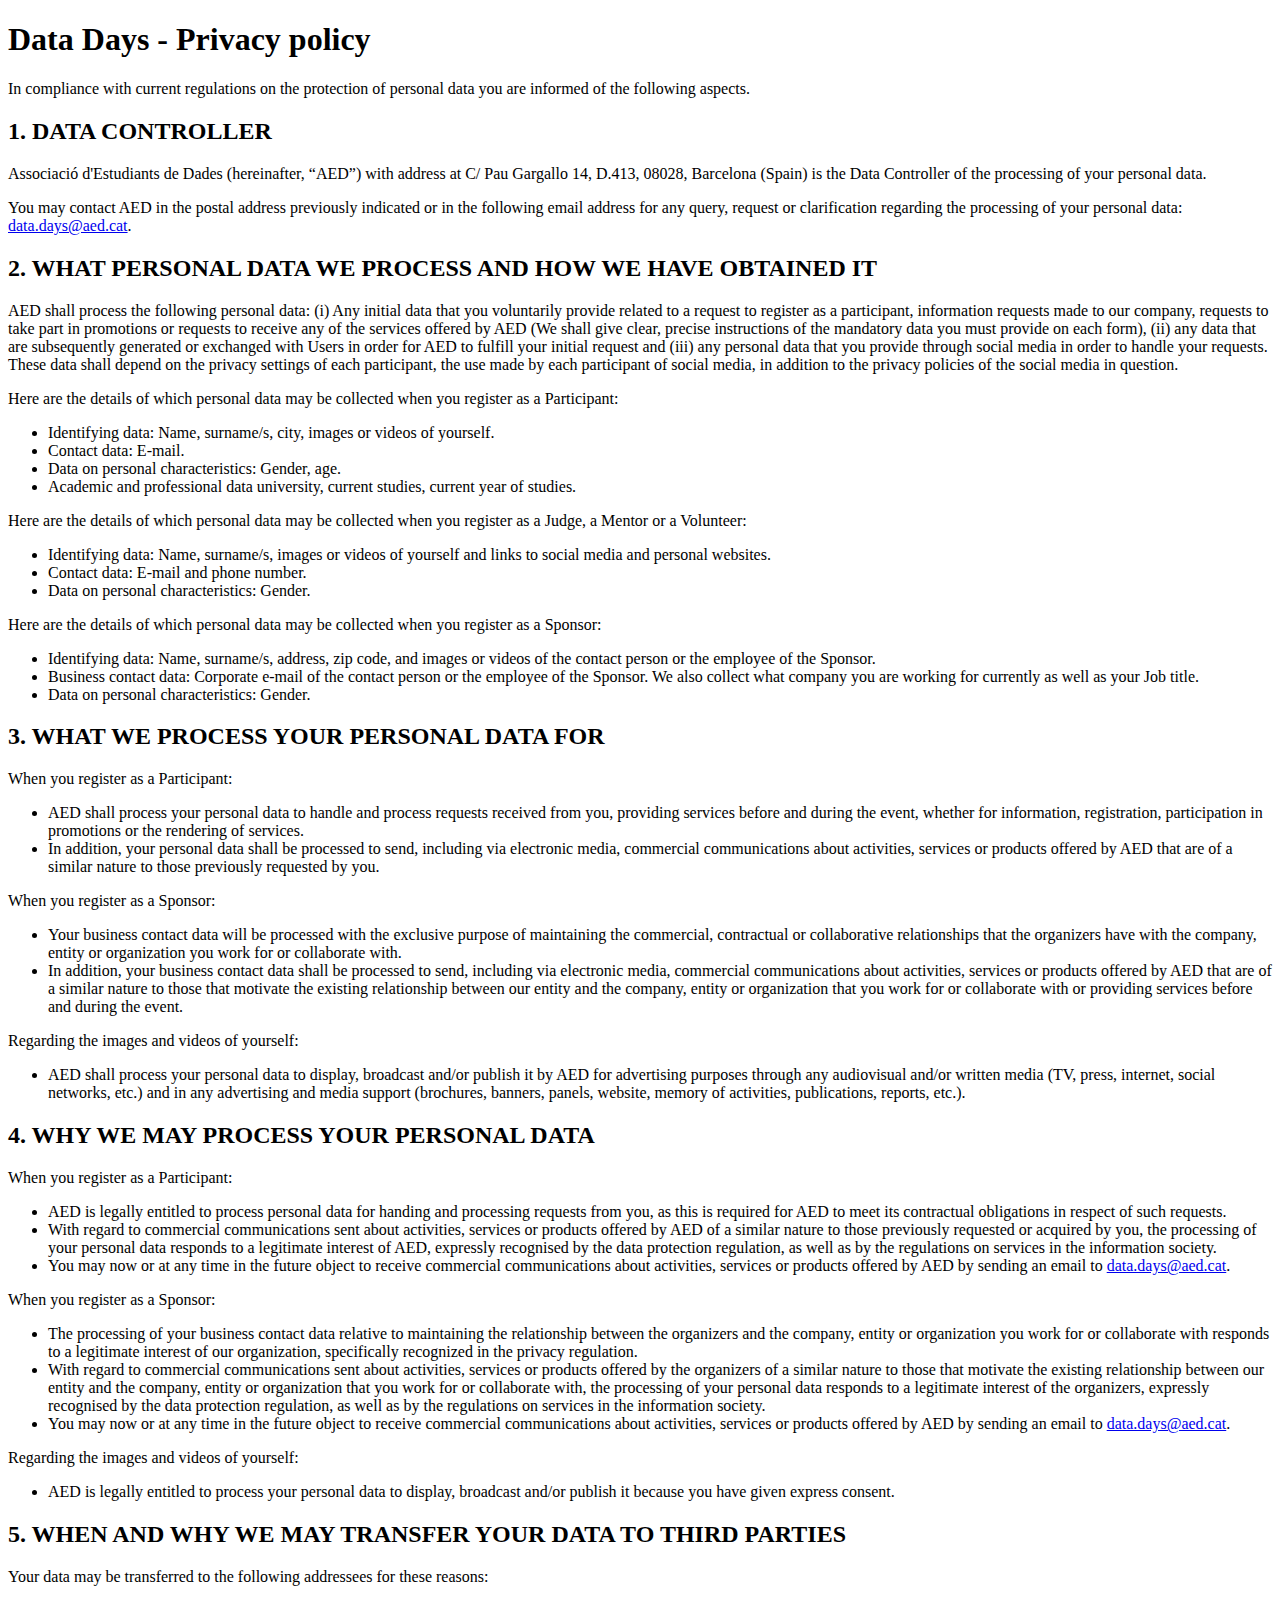
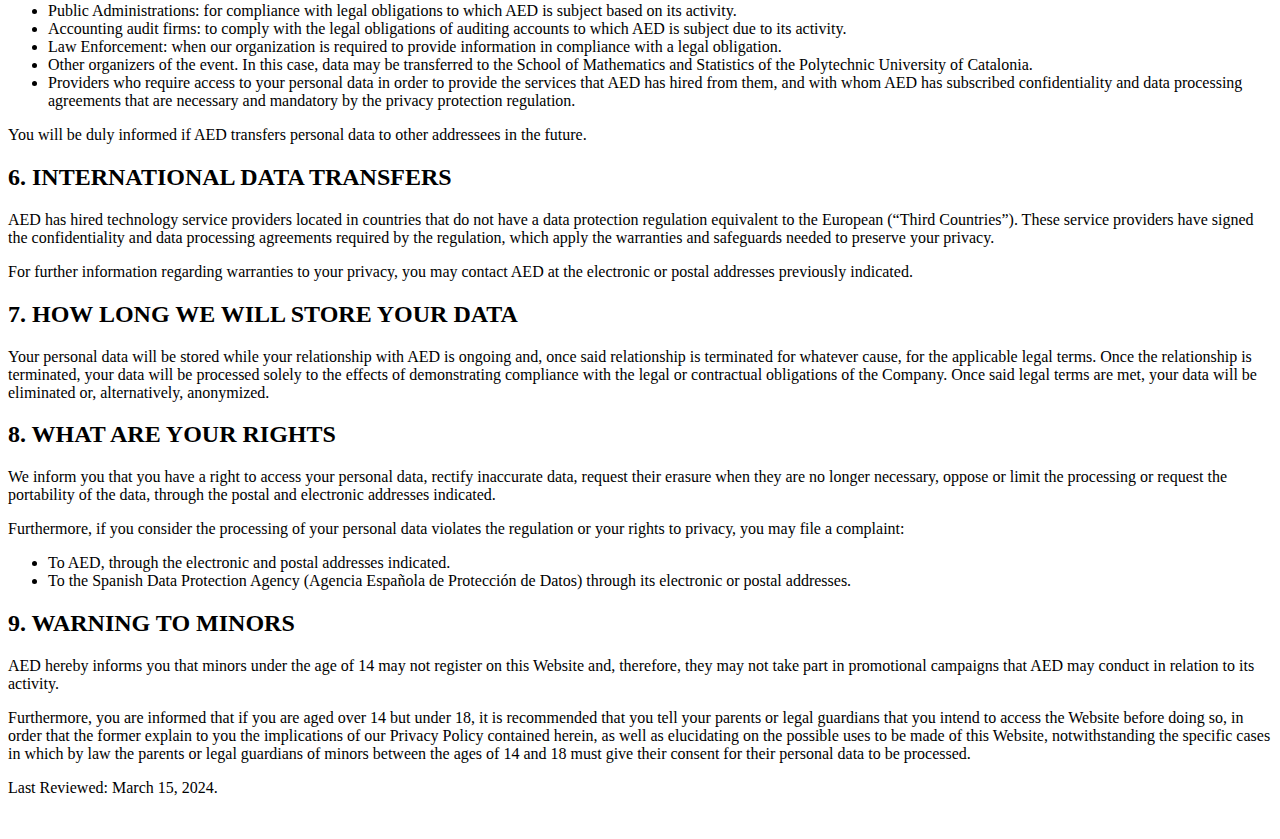
==== public/legal/privacy.html @ 6bc01bf3 "Create privacy.html" ====
<!DOCTYPE html>
<html lang="en">

<head>
  <title>Data Days - Privacy policy</title>
  <meta charset="utf-8">
  <meta name="viewport" content="width=device-width, initial-scale=1.0">
  <link rel="stylesheet" href="legal.css">
  <meta name="description"
    content="Dels creadors de la Datathon FME, Data Days Barcelona és una iniciativa innovadora, destinada a reunir entusiastes de la ciència i l'enginyeria de les dades en una sèrie de conferències, tallers i activitats molt enriquidors. No només pretén ser una oportunitat per a fer comunitat i aprendre de persones enteses del sector, sinó que també aporta una perspectiva global del que suposa una carrera en la ciència i enginyeria de dades.">
</head>

<body class="legal">
  <h1>Data Days - Privacy policy</h1>
  <main>

    <p>In compliance with current regulations on the protection of personal data you are informed of the following
      aspects.</p>

    <h2>1. DATA CONTROLLER</h2>

    <p>Associació d'Estudiants de Dades (hereinafter, “AED”) with address at C/ Pau Gargallo 14, D.413, 08028, Barcelona
      (Spain) is the Data Controller of the processing of your personal data.</p>

    <p>You may contact AED in the postal address previously indicated or in the following email address for any query,
      request or clarification regarding the processing of your personal data: <a
        href="mailto:data.days@aed.cat">data.days@aed.cat</a>.</p>

    <h2>2. WHAT PERSONAL DATA WE PROCESS AND HOW WE HAVE OBTAINED IT</h2>

    <p>AED shall process the following personal data: (i) Any initial data that you voluntarily provide related to a
      request to register as a participant, information requests made to our company, requests to take part in
      promotions or requests to receive any of the services offered by AED (We shall give clear, precise instructions of
      the mandatory data you must provide on each form), (ii) any data that are subsequently generated or exchanged with
      Users in order for AED to fulfill your initial request and (iii) any personal data that you provide through social
      media in order to handle your requests. These data shall depend on the privacy settings of each participant, the
      use made by each participant of social media, in addition to the privacy policies of the social media in question.
    </p>


    <p>Here are the details of which personal data may be collected when you register as a Participant:</p>

    <ul>
      <li>Identifying data: Name, surname/s, city, images or videos of yourself.</li>
      <li>Contact data: E-mail.</li>
      <li>Data on personal characteristics: Gender, age.</li>
      <li>Academic and professional data university, current studies, current year of studies.</li>
    </ul>

    <p>Here are the details of which personal data may be collected when you register as a Judge, a Mentor or a
      Volunteer:</p>

    <ul>
      <li>Identifying data: Name, surname/s, images or videos of yourself and links to social media and personal
        websites.</li>
      <li>Contact data: E-mail and phone number.</li>
      <li>Data on personal characteristics: Gender.</li>
    </ul>

    <p>Here are the details of which personal data may be collected when you register as a Sponsor:</p>

    <ul>
      <li>Identifying data: Name, surname/s, address, zip code, and images or videos of the contact person or the
        employee of the Sponsor.</li>
      <li>Business contact data: Corporate e-mail of the contact person or the employee of the Sponsor. We also collect
        what company you are working for currently as well as your Job title.</li>
      <li>Data on personal characteristics: Gender.</li>
    </ul>

    <h2>3. WHAT WE PROCESS YOUR PERSONAL DATA FOR</h2>

    <p>When you register as a Participant:</p>
  
      <ul>
        <li>AED shall process your personal data to handle and process requests received from you, providing services
          before and during the event, whether for information, registration, participation in promotions or the rendering
          of services.</li>
        <li>In addition, your personal data shall be processed to send, including via electronic media, commercial
          communications about activities, services or products offered by AED that are of a similar nature to those
          previously requested by you.</li>
      </ul>

    <p>When you register as a Sponsor:</p>

    <ul>
      <li>Your business contact data will be processed with the exclusive purpose of maintaining the commercial,
        contractual or collaborative relationships that the organizers have with the company, entity or organization you
        work for or collaborate with.</li>
      <li>In addition, your business contact data shall be processed to send, including via electronic media, commercial
        communications about activities, services or products offered by AED that are of a similar nature to those that
        motivate the existing relationship between our entity and the company, entity or organization that you work for
        or collaborate with or providing services before and during the event.</li>
    </ul>

    <p>Regarding the images and videos of yourself:</p>

    <ul>
      <li>AED shall process your personal data to display, broadcast and/or publish it by AED for advertising purposes
        through any audiovisual and/or written media (TV, press, internet, social networks, etc.) and in any advertising
        and media support (brochures, banners, panels, website, memory of activities, publications, reports, etc.).</li>
    </ul>

    <h2>4. WHY WE MAY PROCESS YOUR PERSONAL DATA</h2>

    <p>When you register as a Participant:</p>

    <ul>
      <li>AED is legally entitled to process personal data for handing and processing requests from you, as this is
        required for AED to meet its contractual obligations in respect of such requests.</li>
      <li>With regard to commercial communications sent about activities, services or products offered by AED of a
        similar nature to those previously requested or acquired by you, the processing of your personal data responds
        to a legitimate interest of AED, expressly recognised by the data protection regulation, as well as by the
        regulations on services in the information society.</li>
      <li>You may now or at any time in the future object to receive commercial communications about activities,
        services or products offered by AED by sending an email to <a
          href="mailto:data.days@aed.cat">data.days@aed.cat</a>.</li>
    </ul>

    <p>When you register as a Sponsor:</p>

    <ul>
      <li>The processing of your business contact data relative to maintaining the relationship between the organizers
        and the company, entity or organization you work for or collaborate with responds to a legitimate interest of
        our organization, specifically recognized in the privacy regulation.</li>
      <li>With regard to commercial communications sent about activities, services or products offered by the organizers
        of a similar nature to those that motivate the existing relationship between our entity and the company, entity
        or organization that you work for or collaborate with, the processing of your personal data responds to a
        legitimate interest of the organizers, expressly recognised by the data protection regulation, as well as by the
        regulations on services in the information society.</li>
      <li>You may now or at any time in the future object to receive commercial communications about activities,
        services or products offered by AED by sending an email to <a
          href="mailto:data.days@aed.cat">data.days@aed.cat</a>.</li>
    </ul>

    <p>Regarding the images and videos of yourself:</p>

    <ul>
      <li>AED is legally entitled to process your personal data to display, broadcast and/or publish it because you have
        given express consent.</li>
    </ul>

    <h2>5. WHEN AND WHY WE MAY TRANSFER YOUR DATA TO THIRD PARTIES</h2>

    <p>Your data may be transferred to the following addressees for these reasons:</p>

    <ul>
      <li>Public Administrations: for compliance with legal obligations to which AED is subject based on its activity.
      </li>
      <li>Accounting audit firms: to comply with the legal obligations of auditing accounts to which AED is subject due
        to its activity.</li>
      <li>Law Enforcement: when our organization is required to provide information in compliance with a legal
        obligation.</li>
      <li>Other organizers of the event. In this case, data may be transferred to the School of Mathematics and
        Statistics of the Polytechnic University of Catalonia.
      <li>Providers who require access to your personal data in order to provide the services that AED has hired from
        them, and with whom AED has subscribed confidentiality and data processing agreements that are necessary and
        mandatory by the privacy protection regulation.</li>
    </ul>

    <p>You will be duly informed if AED transfers personal data to other addressees in the future.</p>

    <h2>6. INTERNATIONAL DATA TRANSFERS</h2>

    <p>AED has hired technology service providers located in countries that do not have a data protection regulation
      equivalent to the European (“Third Countries”). These service providers have signed the confidentiality and data
      processing agreements required by the regulation, which apply the warranties and safeguards needed to preserve
      your privacy.</p>

    <p>For further information regarding warranties to your privacy, you may contact AED at the electronic or postal
      addresses previously indicated.</p>

    <h2>7. HOW LONG WE WILL STORE YOUR DATA</h2>

    <p>Your personal data will be stored while your relationship with AED is ongoing and, once said relationship is
      terminated for whatever cause, for the applicable legal terms. Once the relationship is terminated, your data will
      be processed solely to the effects of demonstrating compliance with the legal or contractual obligations of the
      Company. Once said legal terms are met, your data will be eliminated or, alternatively, anonymized.</p>

    <h2>8. WHAT ARE YOUR RIGHTS</h2>

    <p>We inform you that you have a right to access your personal data, rectify inaccurate data, request their erasure
      when they are no longer necessary, oppose or limit the processing or request the portability of the data, through
      the postal and electronic addresses indicated.</p>

    <p>Furthermore, if you consider the processing of your personal data violates the regulation or your rights to
      privacy, you may file a complaint:</p>

    <ul>
      <li>To AED, through the electronic and postal addresses indicated.</li>
      <li>To the Spanish Data Protection Agency (Agencia Española de Protección de Datos) through its electronic or
        postal addresses.</li>
    </ul>

    <h2>9. WARNING TO MINORS</h2>

    <p>AED hereby informs you that minors under the age of 14 may not register on this Website and, therefore, they may
      not take part in promotional campaigns that AED may conduct in relation to its activity.</p>

    <p>Furthermore, you are informed that if you are aged over 14 but under 18, it is recommended that you tell your
      parents or legal guardians that you intend to access the Website before doing so, in order that the former explain
      to you the implications of our Privacy Policy contained herein, as well as elucidating on the possible uses to be made of this Website, notwithstanding
      the specific cases in which by law the parents or legal guardians of minors between the ages of 14 and 18 must
      give their consent for their personal data to be processed.</p>

    <p>Last Reviewed: March 15, 2024.</p>
    <br>
</body>

</html>
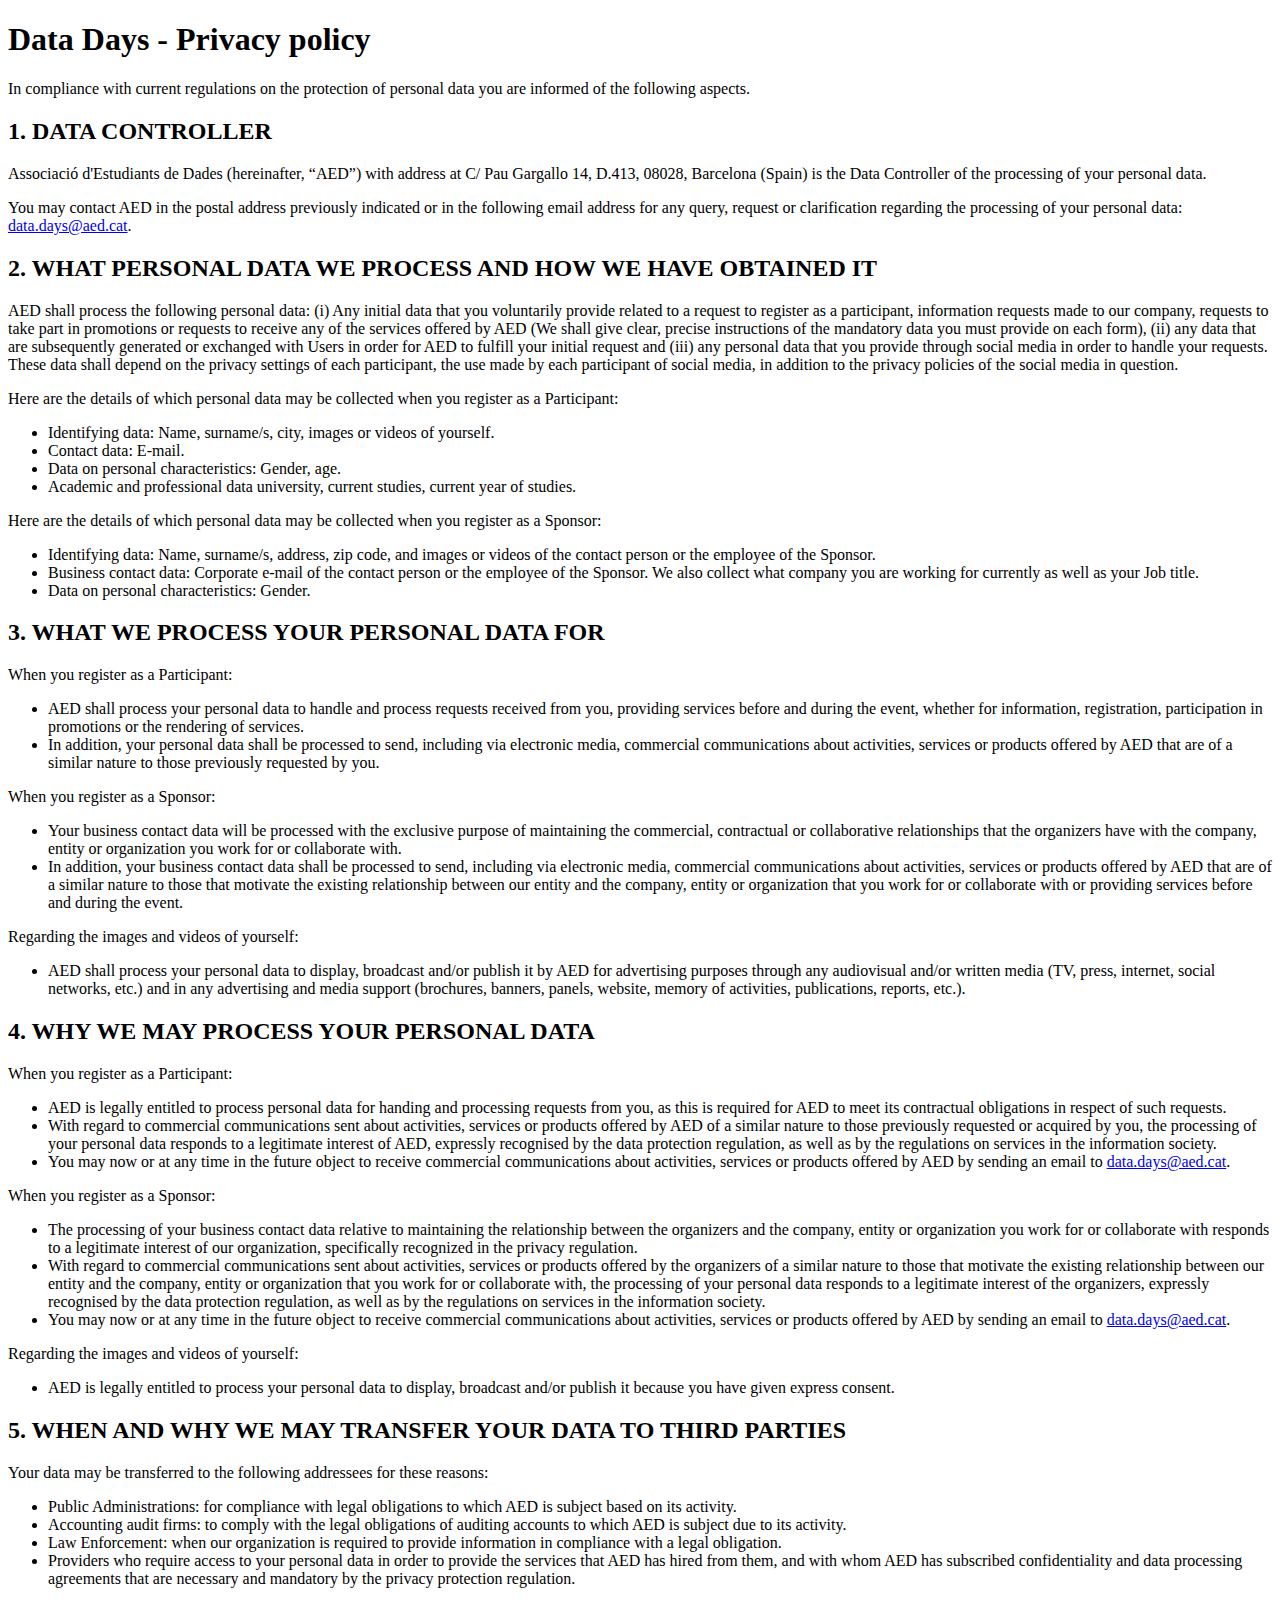
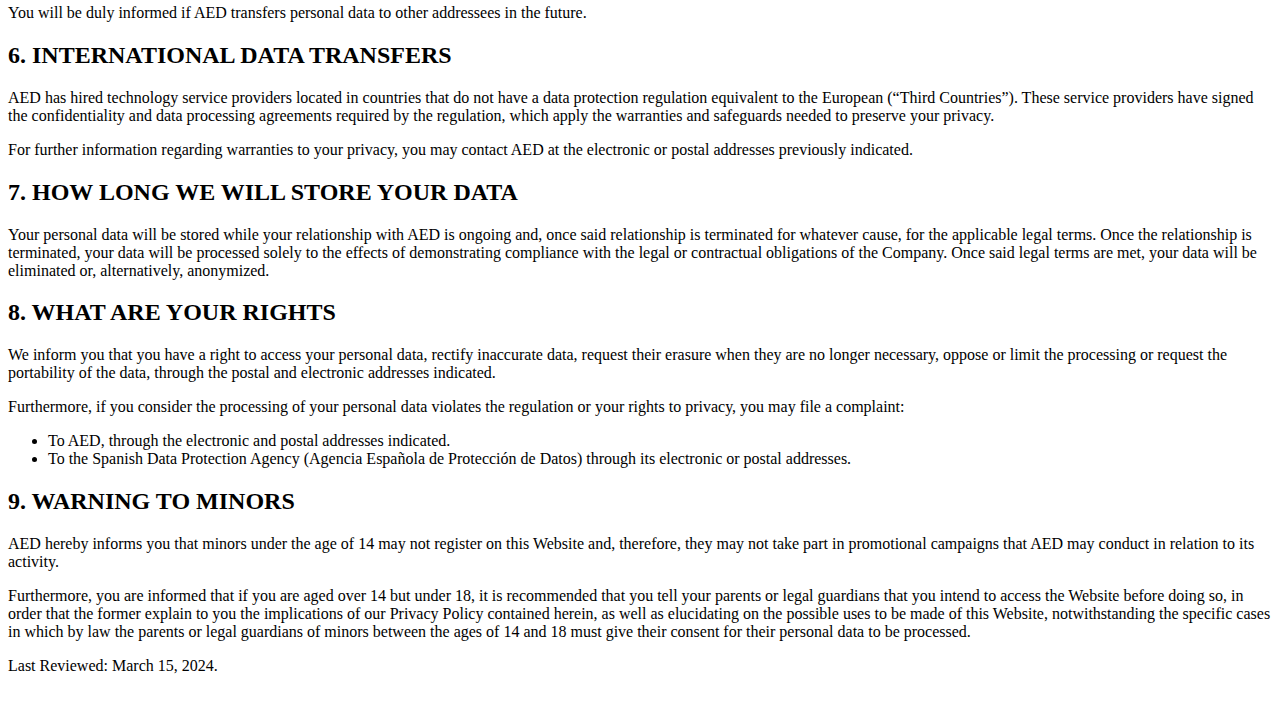
==== commit 2271e50e: "Update privacy.html" ====
--- a/public/legal/privacy.html
+++ b/public/legal/privacy.html
@@ -45,16 +45,6 @@
       <li>Contact data: E-mail.</li>
       <li>Data on personal characteristics: Gender, age.</li>
       <li>Academic and professional data university, current studies, current year of studies.</li>
-    </ul>
-
-    <p>Here are the details of which personal data may be collected when you register as a Judge, a Mentor or a
-      Volunteer:</p>
-
-    <ul>
-      <li>Identifying data: Name, surname/s, images or videos of yourself and links to social media and personal
-        websites.</li>
-      <li>Contact data: E-mail and phone number.</li>
-      <li>Data on personal characteristics: Gender.</li>
     </ul>
 
     <p>Here are the details of which personal data may be collected when you register as a Sponsor:</p>
@@ -150,8 +140,6 @@
         to its activity.</li>
       <li>Law Enforcement: when our organization is required to provide information in compliance with a legal
         obligation.</li>
-      <li>Other organizers of the event. In this case, data may be transferred to the School of Mathematics and
-        Statistics of the Polytechnic University of Catalonia.
       <li>Providers who require access to your personal data in order to provide the services that AED has hired from
         them, and with whom AED has subscribed confidentiality and data processing agreements that are necessary and
         mandatory by the privacy protection regulation.</li>
